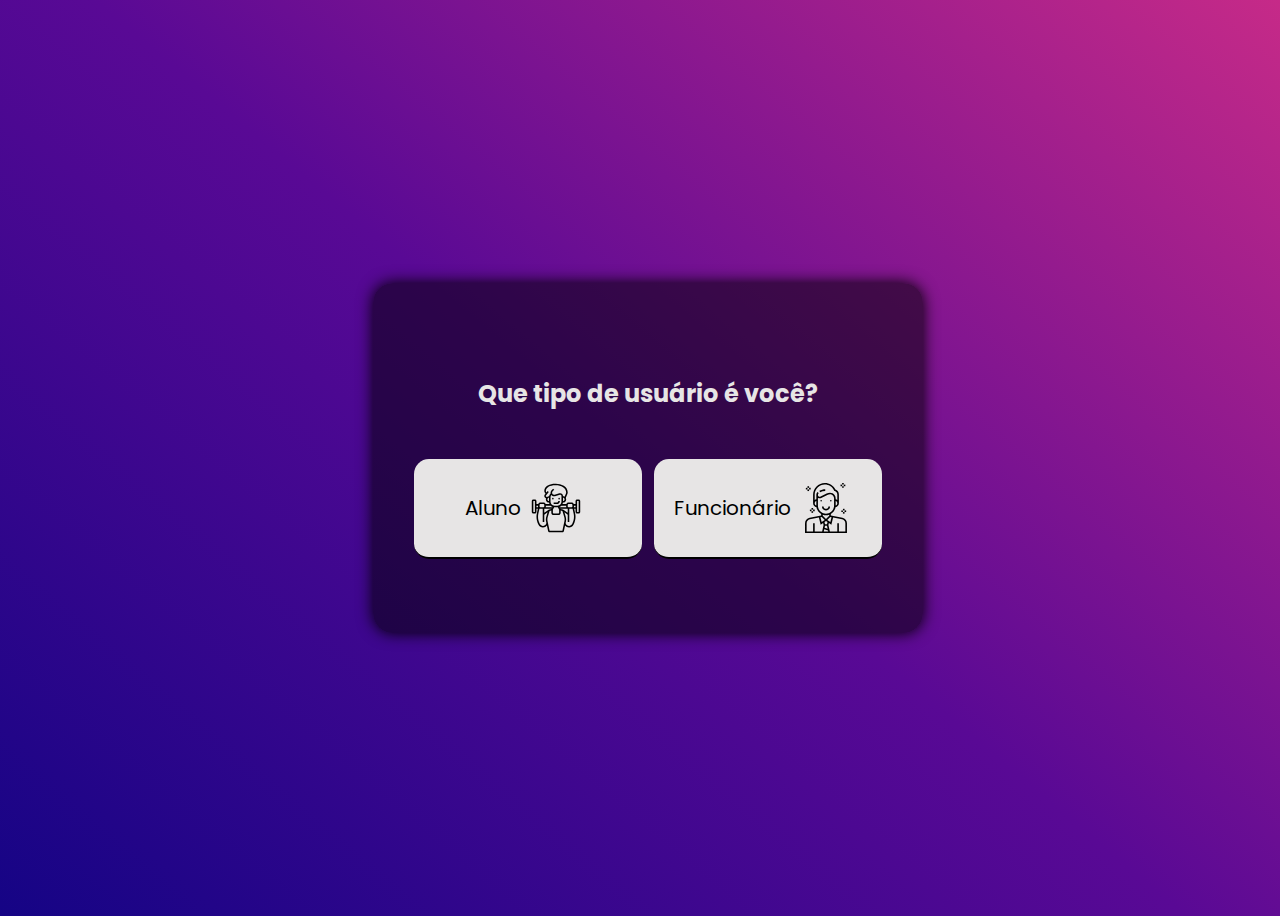
==== index.html @ 0a41594f "Favicon" ====
<!DOCTYPE html>
<html lang="pt-BR">

<head>
    <meta charset="UTF-8">
    <meta name="viewport" content="width=device-width, initial-scale=1.0">
    <link rel="icon" href="img/faviconGym.ico" type="image/x-icon">
    <link rel="stylesheet" href="./style/login.css" link>
    <link rel="preconnect" href="https://fonts.gstatic.com">
    <link
        href="https://fonts.googleapis.com/css2?family=Poppins:ital,wght@0,100;0,400;0,700;1,100;1,400;1,700&display=swap"
        rel="stylesheet">
    <title> Login </title>
</head>

<body>

    <main class="containerLogin">

        <div class="centro">
            <div class="box">

                <h2>Que tipo de usuário é você?</h2>

                <div class='divButton'>
                    <button class="aluno" onclick="ModalAluno.open()">Aluno<img src="./img/aluno.svg" alt="aluno">
                    </button>
                    <button class="funcionario" onclick="ModalFuncionario.open()">Funcionário<img
                            src="./img/employee.svg" alt="funcionario"></button>
                </div>

            </div>
        </div>

    </main>

    <div class="modal-overlay-aluno">

        <div class="modal-erro-aluno">
            <p>Preencha todos os campos!</p>
        </div>

        <div class="modal">

            <h2>Login</h2>
            <div class="divInputs">
                <input id="inputMatricula" type="text" placeholder="Matrícula">
            </div>

            <div class="divInputs">
                <input id="inputSenhaAluno" type="password" placeholder="Senha">
            </div>

            <div class="divButtonModal">
                <button class="bCancelar" onclick="ModalAluno.close()">Cancelar</button>
                <button class="bLogar" onclick="ModalAluno.validarCampo()">Logar</button>
            </div>
        </div>
    </div>

    <div class="modal-overlay-funcionario">

        <div class="modal-erro-funcionario">
            <p>Preencha todos os campos!</p>
        </div>

        <div class="modal">

            <h2>Login</h2>
            <div class="divInputs">
                <input id="inputFuncionario" type="text" placeholder="Usuário">
            </div>

            <div class="divInputs">
                <input id="inputSenhaFuncionario" type="password" placeholder="Senha">
            </div>

            <div class="divButtonModal">
                <button class="bCancelar" onclick="ModalFuncionario.close()">Cancelar</button>
                <button class="bLogar" onclick="ModalFuncionario.validarCampo()">Logar</button>
            </div>
        </div>
    </div>


</body>

</html>

<script src="./js/script.js"></script>
---- style/login.css ----
body {
    background-image: linear-gradient(40deg, #150485, #590995, #c62a88 );
    font-family: 'Poppins', sans-serif;
}

.containerLogin{
    width: 100vw;
    height: 100vh;
}

button {
    cursor: pointer;
    font-family: 'Poppins', sans-serif;
}

/* Modal ========================== */
.modal-overlay-aluno{
    width: 100%;
    height: 100%;
    background-color: rgba(0, 0, 0, 0.7);
    position: fixed;
    top: 0;
    display: flex;
    align-items: center;
    justify-content: center;
    opacity: 0;
    visibility: hidden;
}

.modal-overlay-aluno.ativo{
    opacity: 1;
    visibility: visible;
}

.modal-overlay-funcionario{
    width: 100%;
    height: 100%;
    background-color: rgba(0, 0, 0, 0.7);
    position: fixed;
    top: 0;
    display: flex;
    align-items: center;
    justify-content: center;
    opacity: 0;
    visibility: hidden;
}

.modal-overlay-funcionario.ativo{
    opacity: 1;
    visibility: visible;
}

.modal{
    width: 500px;
    background: #f0f2f5;
    padding: 40px;
    border-radius: 10px;
}

.modal-erro-aluno{
    position: absolute;
    top: 3%;
    width: 600px;
    padding: 10px;
    border-radius: 10px;
    background-color: #ff0000;
    font-weight: bold;
    color: #fff;
    display: flex;
    justify-content: center;
    opacity: 0;
    visibility: hidden;
}

.modal-erro-aluno.ativo{
    opacity: 1;
    visibility: visible;
    transition: .3s;
}

.modal-erro-funcionario{
    position: absolute;
    top: 3%;
    width: 600px;
    padding: 10px;
    border-radius: 10px;
    background-color: #ff0000;
    font-weight: bold;
    color: #fff;
    display: flex;
    justify-content: center;
    opacity: 0;
    visibility: hidden;
}

.modal-erro-funcionario.ativo{
    opacity: 1;
    visibility: visible;
    transition: .3s;
}

.modal input{
    outline: none;
    border: none;
    border-radius: 5px;
    padding: 14px;
    width: 100%;
    font-size: 17.5px;
}

.modal input:focus{
    border-bottom: 2px solid #000000;
}

.erro{
    border: 2px solid #ff0000;
}

.divInputs{
    margin-top: 12px;
}

.divButtonModal{
    display: flex;
    justify-content: space-between;
    align-items: center;
    margin-top: 12px;
    width: 100%;
}

.divButtonModal > button{
    width: 48%;
    height: 50px;
    cursor: pointer;
    outline: none;
    border: none;
    border-radius: 6px;
    color: #fff;
    font-size: 17.5px;
}

.bCancelar{
    background: #e92929;
    opacity: 0.6;
}

.bCancelar:hover{
    opacity: 1;
}

.bLogar{
    background: #49AA26;
}

.bLogar:hover{
    background: #3dd705;
}

/* Tela inicial ========================== */
.centro{
    width: 100%;
    height: 100%;
    display: flex;
    justify-content: center;
    align-items: center;
}

.box {
    width: 550px;
    height: 350px;
    background: rgba(0, 0, 0, 0.5);
    box-shadow: 0 0 1em #000000;
    display: flex;
    flex-direction: column;
    justify-content: center;
    align-items: center;
    border-radius: 20px;
}

.divButton{
    display: flex;
    flex-direction: row;
    width: 85%;
    justify-content: space-between;
}

.box > h2{
    margin-bottom: 48px;
    text-align: center;
    color: #e7e5e5;
}

.divButton > button > img{
    width: 50px;
    margin: 10px;
}

.divButton > button {
    width: 228px;
    height: 100px;
    border-radius: 15px;
    border-top: none;
    border-left: none;
    border-right: none;
    font-size: 20px;
    background:#e7e5e5;
    display: flex;
    justify-content:center;
    align-items: center;
    transition: border-bottom .2s;
}

.aluno:hover{
    border-bottom: 8px solid #630ba7;
    transition: border-bottom .2s;
}

.funcionario:hover{
    border-bottom: 8px solid #c62a88;
    transition: border-bottom .2s;
}

@media (max-width: 700px){

    .box {
        border-radius: 0;
        width: 100%;
        height: 100%;
    }

    .divButton{
        display: flex;
        flex-direction: column;
    }

    .divButton > button {
        width: 100%;
        margin: 8px;
        font-size: 22px;
    }

    .divButton > img{
        width: 60px;
    }

    .modal{
        max-width: 500px;
        width: 90%;
    }   

    .divButtonModal{
        display: flex;
        flex-direction: column;
    }

    .divButtonModal > button{
        width: 100%;
        height: 50px;
    }

    .bLogar{
        margin-top: 12px;
    }

    .modal-erro-aluno{
        max-width: 500px;
        width: 90%;
    }

    .modal-erro-funcionario{
        max-width: 500px;
        width: 90%;
    }
}
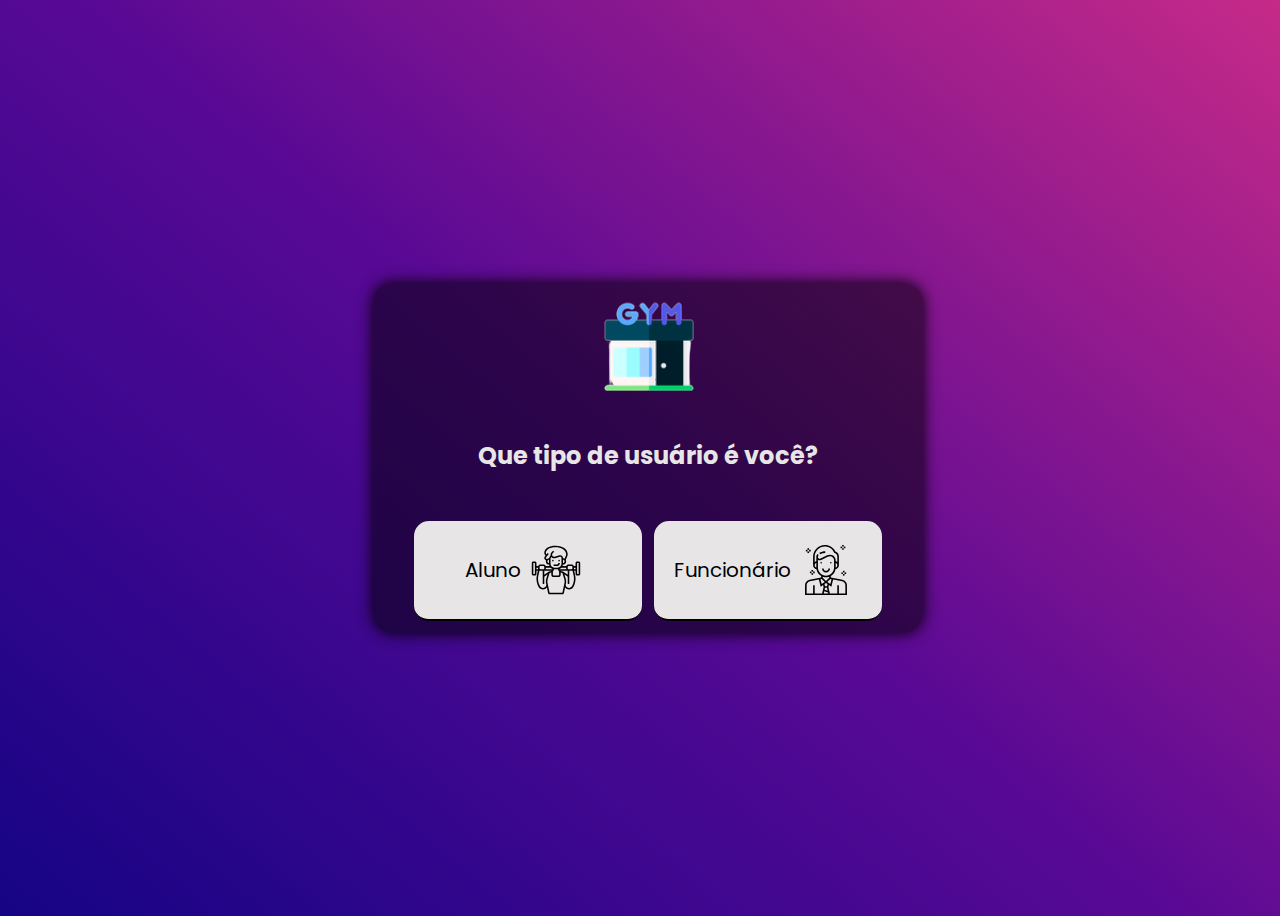
==== commit 9aa991fa: "logo" ====
--- a/index.html
+++ b/index.html
@@ -4,12 +4,12 @@
 <head>
     <meta charset="UTF-8">
     <meta name="viewport" content="width=device-width, initial-scale=1.0">
-    <link rel="icon" href="img/faviconGym.ico" type="image/x-icon">
+    <link rel="apple-touch-icon" sizes="114x114" href="../img/favicon/apple-touch-icon-114x114.png">
+    <link rel="icon" type="image/png" sizes="16x16" href="../img/favicon/favicon-16x16.png">
+    <link rel="icon" type="image/png" sizes="32x32" href="../img/favicon/favicon-32x32.png">
     <link rel="stylesheet" href="./style/login.css" link>
     <link rel="preconnect" href="https://fonts.gstatic.com">
-    <link
-        href="https://fonts.googleapis.com/css2?family=Poppins:ital,wght@0,100;0,400;0,700;1,100;1,400;1,700&display=swap"
-        rel="stylesheet">
+    <link href="https://fonts.googleapis.com/css2?family=Poppins:ital,wght@0,100;0,400;0,700;1,100;1,400;1,700&display=swap" rel="stylesheet">
     <title> Login </title>
 </head>
 
@@ -18,11 +18,16 @@
     <main class="containerLogin">
 
         <div class="centro">
+            
             <div class="box">
+                <div class="logo">
+                    <img src="/img/logo.png" alt="GymSystem">
+                </div>
 
                 <h2>Que tipo de usuário é você?</h2>
 
                 <div class='divButton'>
+
                     <button class="aluno" onclick="ModalAluno.open()">Aluno<img src="./img/aluno.svg" alt="aluno">
                     </button>
                     <button class="funcionario" onclick="ModalFuncionario.open()">Funcionário<img
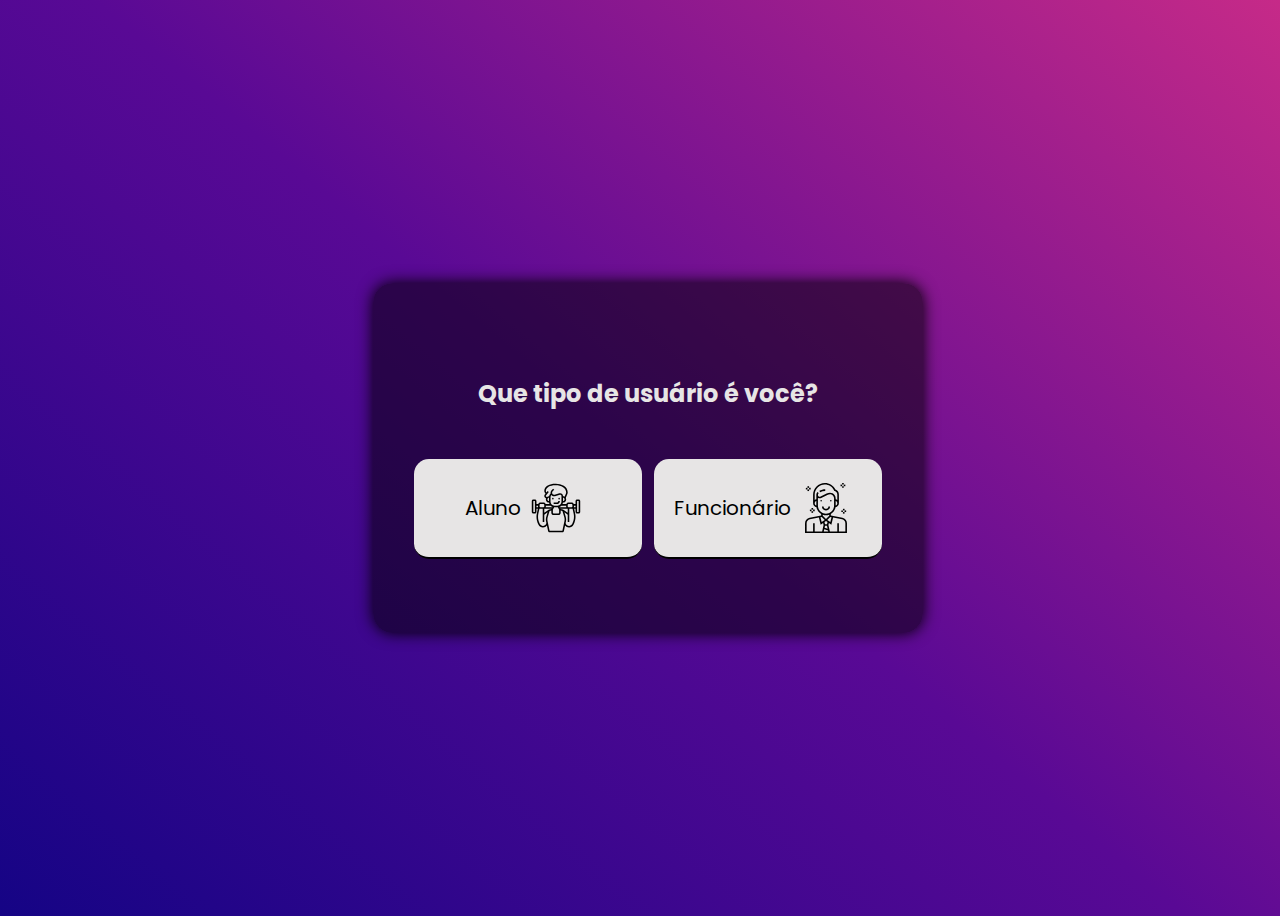
==== commit fe7ac344: "." ====
--- a/index.html
+++ b/index.html
@@ -20,9 +20,7 @@
         <div class="centro">
             
             <div class="box">
-                <div class="logo">
-                    <img src="/img/logo.png" alt="GymSystem">
-                </div>
+
 
                 <h2>Que tipo de usuário é você?</h2>
 
--- a/style/login.css
+++ b/style/login.css
@@ -1,8 +1,10 @@
 body {
     background-image: linear-gradient(40deg, #150485, #590995, #c62a88 );
     font-family: 'Poppins', sans-serif;
-}
-
+    width: 100%;
+    overflow-x: hidden;
+    overflow-y: hidden;
+}
 .containerLogin{
     width: 100vw;
     height: 100vh;
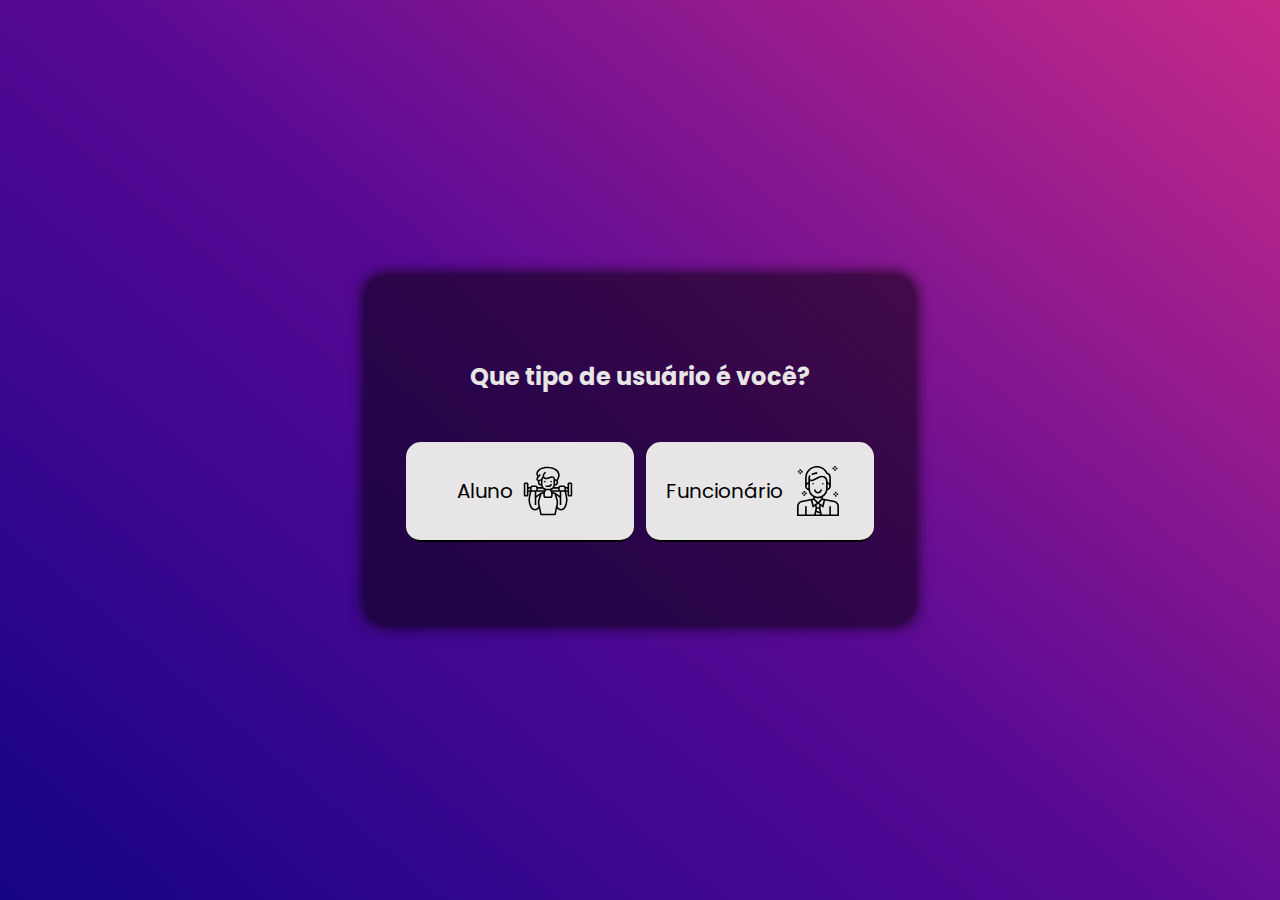
==== commit 0bf532b4: "bug margem do login" ====
--- a/index.html
+++ b/index.html
@@ -20,7 +20,6 @@
         <div class="centro">
             
             <div class="box">
-
 
                 <h2>Que tipo de usuário é você?</h2>
 
--- a/style/login.css
+++ b/style/login.css
@@ -1,9 +1,12 @@
+* {
+    margin: 0;
+    padding: 0;
+    box-sizing: border-box;
+}
+
 body {
     background-image: linear-gradient(40deg, #150485, #590995, #c62a88 );
     font-family: 'Poppins', sans-serif;
-    width: 100%;
-    overflow-x: hidden;
-    overflow-y: hidden;
 }
 .containerLogin{
     width: 100vw;
